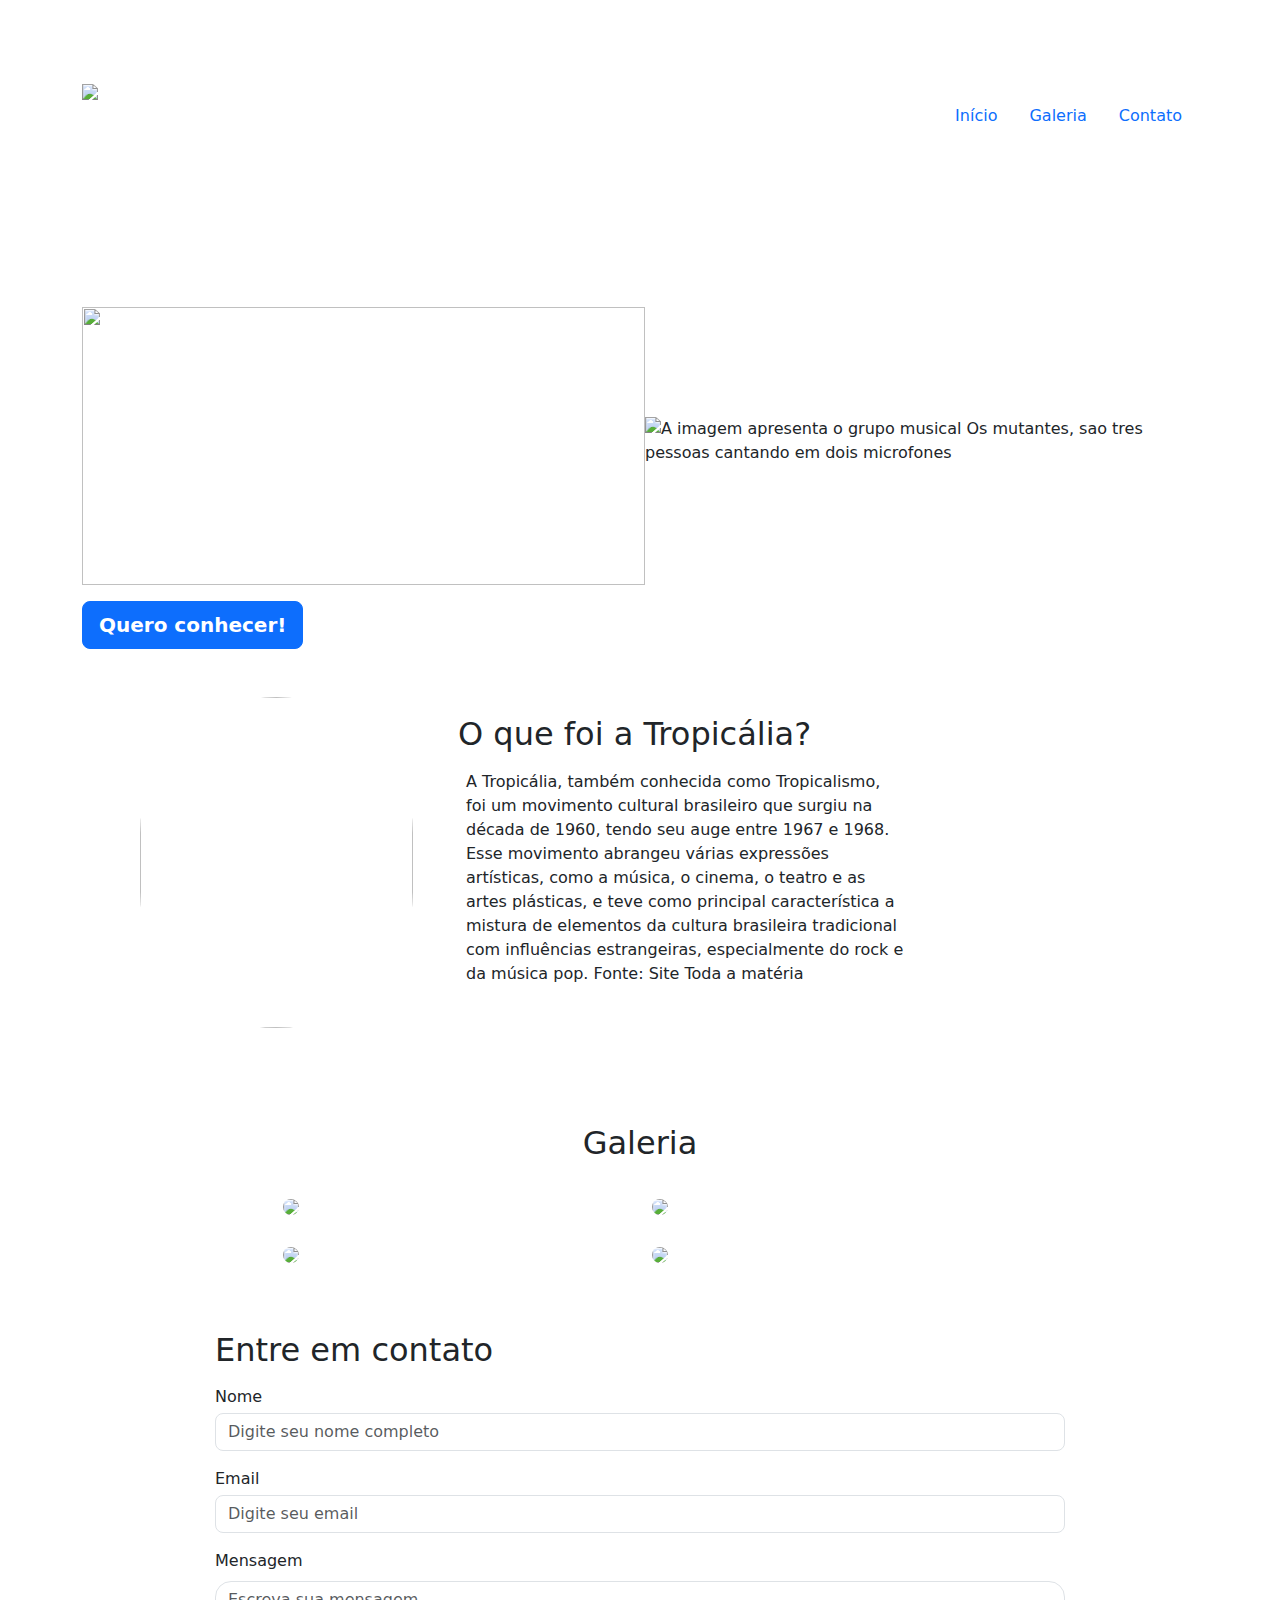
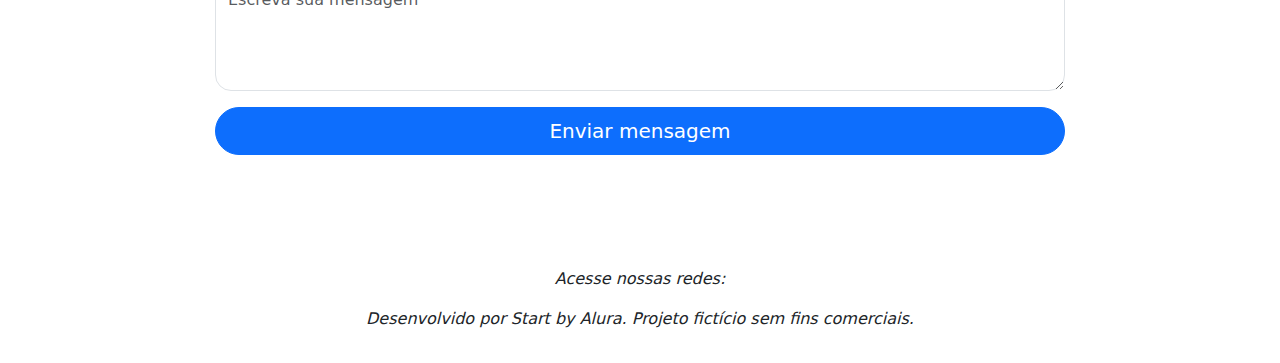
==== index.html @ 48123611 "26" ====
<!DOCTYPE html>
<html lang="pt-br">

<head>
    <meta charset="UTF-8">
    <meta name="viewport" content="width=device-width, initial-scale=1">
    <link rel="preconnect" href="https://fonts.googleapis.com">
    <title>Tropicália</title>
    <link href="https://cdnjs.cloudflare.com/ajax/libs/bootstrap/5.3.3/css/bootstrap.min.css" rel="stylesheet">
    <link rel="stylesheet" href="https://cdnjs.cloudflare.com/ajax/libs/bootstrap-icons/1.11.3/font/bootstrap-icons.min.css">
    <link rel="stylesheet" href="styles.css">
</head>

<body>
    <header class=" p-5">

        <nav class="container d-flex justify-content-between align-items-center" >
            <img src="img/logo.png" class="nav-img " loading="lazy">
            <ul class="nav mt-5">
                <li class="nav-item"><a class="nav-link" href="#inicio">Início</a></li>
                <li class="nav-item"><a class="nav-link" href="#galeria">Galeria</a></li>
                <li class="nav-item"><a class="nav-link" href="#contato">Contato</a></li>
            </ul>
            
        </nav>
       
    </header>


    <main class="container my-5">

        <section id="inicio" class="my-5">
            <div class="inicio-fundo d-flex justify-content-between align-items-center">
                <div class="esquerda-conteudo">
                    <h1 class="display-4 text-white fst-italic fw-bold">Boas-vindas a</h1>
                    <img src="img/logo-2.png" class="mb-3" width="563"
                        height="278" loading="lazy">
                    <a href="#tropicalia"
                        class="btn btn-primary btn-lg botao-inicio fw-semibold">Quero
                        conhecer!</a>
                </div>
                <img src="img/lossy-page1-640px-Os_Mutantes.tif (1).png" alt="A imagem apresenta o grupo musical Os mutantes, sao tres pessoas cantando em  dois microfones" title="Os mutantes - CC0 Domínio Público / Acervo Arquivo Nacional" class="img-fluid img-inicio">

              </div>
        </section>

        <section id="tropicalia" class="my-5 pt-6 secao-tropicalia">
            <div class="container d-flex align-items-center ">
                <div class="col-4 d-flex justify-content-center">
                    <img src="img/image (1).png" class="rounded-pill" alt="" width="273" height="331" loading="lazy">
                </div>
                <div class="col-5">
                    <h2>O que foi a Tropicália?</h2>
                    <p class="p-2">A Tropicália, também conhecida como Tropicalismo, foi um movimento cultural
                        brasileiro que surgiu na década de 1960, tendo seu auge entre 1967 e 1968. Esse movimento
                        abrangeu várias expressões artísticas, como a música, o cinema, o teatro e as artes plásticas, e
                        teve como principal característica a mistura de elementos da cultura brasileira tradicional com
                        influências estrangeiras, especialmente do rock e da música pop. Fonte: Site Toda a matéria</p>
                </div>
            </div>
        </section>

        <section id="galeria">
            <h2 class="text-center pt-5">Galeria</h2>
            <div class="container p-3 mt-3 fundo-galeria ">

                <div class="row justify-content-md-center">
                    <div class="col-md-4">
                        <img src="img/lossy-page1-640px-Jorge_Ben_e_o_Trio_Mocotó_no_Teatro_da_Lagoa,_1971.tif.jpg"
                            class="img-fluid rounded-5" loading="lazy">
                    </div>
                    <div class="col-md-4">
                        <img src="img/lossy-page1-640px-Os_Mutantes_2.tif.jpg" class="img-fluid rounded-5"
                            loading="lazy">
                    </div>
                </div>
                <div class="row mt-4  justify-content-md-center">
                    <div class="col-md-4">
                        <img src="img/lossy-page1-640px-Gilberto_Gil_nos_anos_1960.tif.jpg" class="img-fluid rounded-5" loading="lazy">
                    </div>
                    <div class="col-md-4">
                        <img src="img/lossy-page1-640px-Caetano_Veloso_no_III_Festival_da_Música_Popular.tif.jpg"
                            class="img-fluid rounded-5" loading="lazy">
                    </div>
                </div>
             </div>
        </section>

        <section id="contato">
            <div class="container p-5 d-flex justify-content-center">
                <div class="col-md-8 col-lg-10 rounded-5 formulario"> <!-- Caixa do formulário com 60% de largura -->
                    <h2 class="mb-3">Entre em contato</h2>
                    <form>
                        <div class="form-group mb-3">
                            <label for="nome">Nome</label>
                            <input type="text" id="nome" name="nome" class="form-control rounded-3 mt-1"
                                placeholder="Digite seu nome completo">
                        </div>
                        <div class="form-group mb-3">
                            <label for="email">Email</label>
                            <input type="email" id="email" name="email" class="form-control rounded-3 mt-1"
                                placeholder="Digite seu email">
                        </div>
                        <div class="form-group mb-3">
                            <label for="mensagem">Mensagem</label>
                            <textarea id="mensagem" name="mensagem" class="form-control rounded-4 mt-2" rows="4"
                                placeholder="Escreva sua mensagem"></textarea>
                        </div>
                        <div class="d-grid gap-2">
                            <button type="submit" class="btn btn-primary btn-lg rounded-pill">Enviar
                                mensagem</button>
                        </div>
                    </form>
                </div>
            </div>
        </section>
    </main>
    <footer class="text-center p-3 fst-italic">
        <p>Acesse nossas redes:</p>
        <i class="bi bi-whatsapp"></i>
        <i class="bi bi-instagram"></i>
        <i class="bi bi-tiktok"></i>
        <p class="mt-3">Desenvolvido por Start by Alura. Projeto fictício sem fins comerciais.</p>
    </footer>
    
    <script src="script.js"></script>
  
</body>

</html>
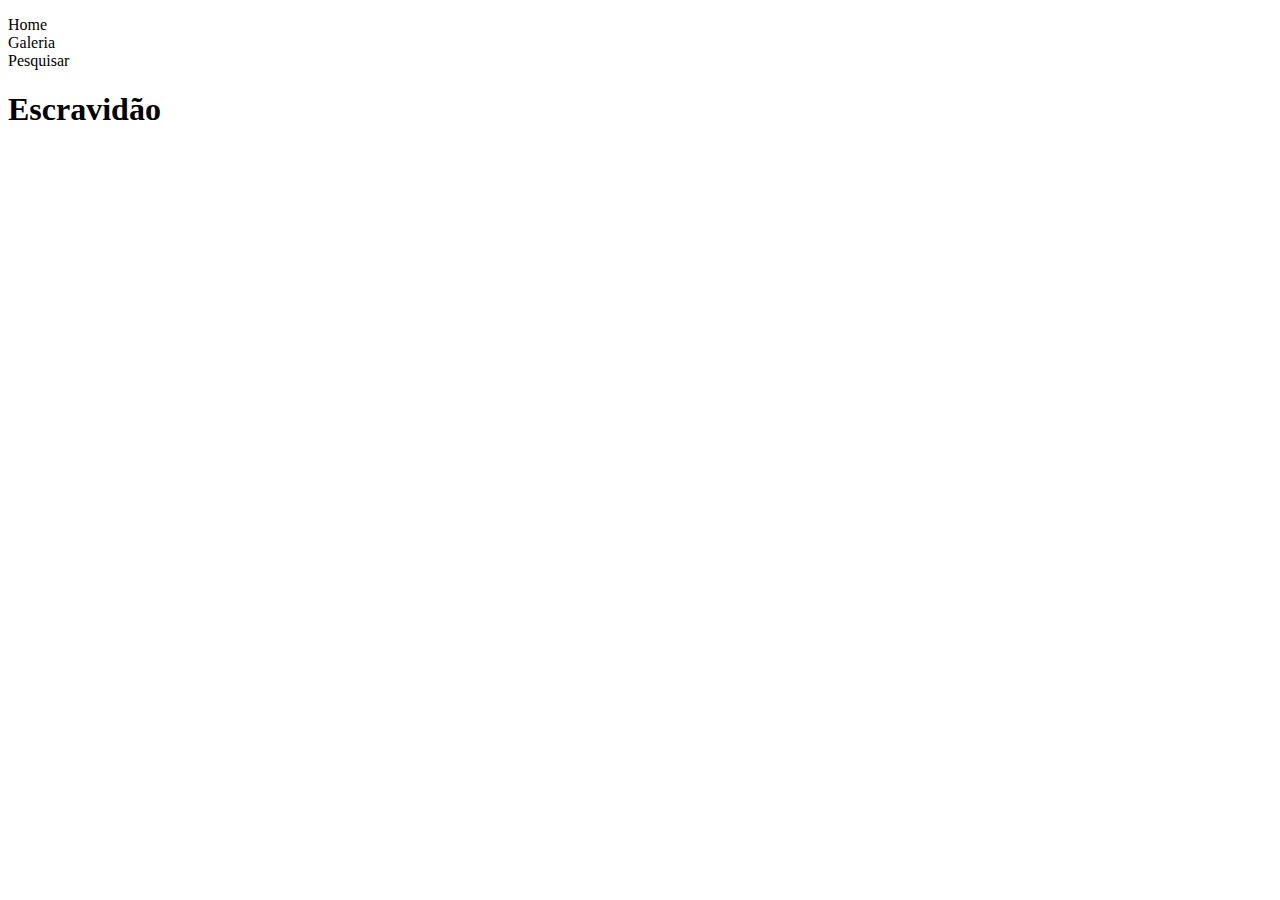
==== commit 694b9760: "1203" ====
--- a/index.html
+++ b/index.html
@@ -1,130 +1,18 @@
 <!DOCTYPE html>
-<html lang="pt-br">
-
+<html lang="en">
 <head>
     <meta charset="UTF-8">
-    <meta name="viewport" content="width=device-width, initial-scale=1">
-    <link rel="preconnect" href="https://fonts.googleapis.com">
-    <title>Tropicália</title>
-    <link href="https://cdnjs.cloudflare.com/ajax/libs/bootstrap/5.3.3/css/bootstrap.min.css" rel="stylesheet">
-    <link rel="stylesheet" href="https://cdnjs.cloudflare.com/ajax/libs/bootstrap-icons/1.11.3/font/bootstrap-icons.min.css">
-    <link rel="stylesheet" href="styles.css">
+    <meta name="viewport" content="width=device-width, initial-scale=1.0">
+    <title>Escravidão</title>
+    <link rel="stylesheet" href="style.css">
 </head>
-
 <body>
-    <header class=" p-5">
-
-        <nav class="container d-flex justify-content-between align-items-center" >
-            <img src="img/logo.png" class="nav-img " loading="lazy">
-            <ul class="nav mt-5">
-                <li class="nav-item"><a class="nav-link" href="#inicio">Início</a></li>
-                <li class="nav-item"><a class="nav-link" href="#galeria">Galeria</a></li>
-                <li class="nav-item"><a class="nav-link" href="#contato">Contato</a></li>
-            </ul>
-            
-        </nav>
-       
-    </header>
-
-
-    <main class="container my-5">
-
-        <section id="inicio" class="my-5">
-            <div class="inicio-fundo d-flex justify-content-between align-items-center">
-                <div class="esquerda-conteudo">
-                    <h1 class="display-4 text-white fst-italic fw-bold">Boas-vindas a</h1>
-                    <img src="img/logo-2.png" class="mb-3" width="563"
-                        height="278" loading="lazy">
-                    <a href="#tropicalia"
-                        class="btn btn-primary btn-lg botao-inicio fw-semibold">Quero
-                        conhecer!</a>
-                </div>
-                <img src="img/lossy-page1-640px-Os_Mutantes.tif (1).png" alt="A imagem apresenta o grupo musical Os mutantes, sao tres pessoas cantando em  dois microfones" title="Os mutantes - CC0 Domínio Público / Acervo Arquivo Nacional" class="img-fluid img-inicio">
-
-              </div>
-        </section>
-
-        <section id="tropicalia" class="my-5 pt-6 secao-tropicalia">
-            <div class="container d-flex align-items-center ">
-                <div class="col-4 d-flex justify-content-center">
-                    <img src="img/image (1).png" class="rounded-pill" alt="" width="273" height="331" loading="lazy">
-                </div>
-                <div class="col-5">
-                    <h2>O que foi a Tropicália?</h2>
-                    <p class="p-2">A Tropicália, também conhecida como Tropicalismo, foi um movimento cultural
-                        brasileiro que surgiu na década de 1960, tendo seu auge entre 1967 e 1968. Esse movimento
-                        abrangeu várias expressões artísticas, como a música, o cinema, o teatro e as artes plásticas, e
-                        teve como principal característica a mistura de elementos da cultura brasileira tradicional com
-                        influências estrangeiras, especialmente do rock e da música pop. Fonte: Site Toda a matéria</p>
-                </div>
-            </div>
-        </section>
-
-        <section id="galeria">
-            <h2 class="text-center pt-5">Galeria</h2>
-            <div class="container p-3 mt-3 fundo-galeria ">
-
-                <div class="row justify-content-md-center">
-                    <div class="col-md-4">
-                        <img src="img/lossy-page1-640px-Jorge_Ben_e_o_Trio_Mocotó_no_Teatro_da_Lagoa,_1971.tif.jpg"
-                            class="img-fluid rounded-5" loading="lazy">
-                    </div>
-                    <div class="col-md-4">
-                        <img src="img/lossy-page1-640px-Os_Mutantes_2.tif.jpg" class="img-fluid rounded-5"
-                            loading="lazy">
-                    </div>
-                </div>
-                <div class="row mt-4  justify-content-md-center">
-                    <div class="col-md-4">
-                        <img src="img/lossy-page1-640px-Gilberto_Gil_nos_anos_1960.tif.jpg" class="img-fluid rounded-5" loading="lazy">
-                    </div>
-                    <div class="col-md-4">
-                        <img src="img/lossy-page1-640px-Caetano_Veloso_no_III_Festival_da_Música_Popular.tif.jpg"
-                            class="img-fluid rounded-5" loading="lazy">
-                    </div>
-                </div>
-             </div>
-        </section>
-
-        <section id="contato">
-            <div class="container p-5 d-flex justify-content-center">
-                <div class="col-md-8 col-lg-10 rounded-5 formulario"> <!-- Caixa do formulário com 60% de largura -->
-                    <h2 class="mb-3">Entre em contato</h2>
-                    <form>
-                        <div class="form-group mb-3">
-                            <label for="nome">Nome</label>
-                            <input type="text" id="nome" name="nome" class="form-control rounded-3 mt-1"
-                                placeholder="Digite seu nome completo">
-                        </div>
-                        <div class="form-group mb-3">
-                            <label for="email">Email</label>
-                            <input type="email" id="email" name="email" class="form-control rounded-3 mt-1"
-                                placeholder="Digite seu email">
-                        </div>
-                        <div class="form-group mb-3">
-                            <label for="mensagem">Mensagem</label>
-                            <textarea id="mensagem" name="mensagem" class="form-control rounded-4 mt-2" rows="4"
-                                placeholder="Escreva sua mensagem"></textarea>
-                        </div>
-                        <div class="d-grid gap-2">
-                            <button type="submit" class="btn btn-primary btn-lg rounded-pill">Enviar
-                                mensagem</button>
-                        </div>
-                    </form>
-                </div>
-            </div>
-        </section>
-    </main>
-    <footer class="text-center p-3 fst-italic">
-        <p>Acesse nossas redes:</p>
-        <i class="bi bi-whatsapp"></i>
-        <i class="bi bi-instagram"></i>
-        <i class="bi bi-tiktok"></i>
-        <p class="mt-3">Desenvolvido por Start by Alura. Projeto fictício sem fins comerciais.</p>
-    </footer>
-    
-    <script src="script.js"></script>
-  
+    <div class="cabecalho">
+        <ul class="topicos"></ul>
+        <li>Home</li>
+        <li>Galeria</li>
+        <li>Pesquisar</li>
+  <h1 class="titulo" >Escravidão</h1>  
+    </div>
 </body>
-
 </html>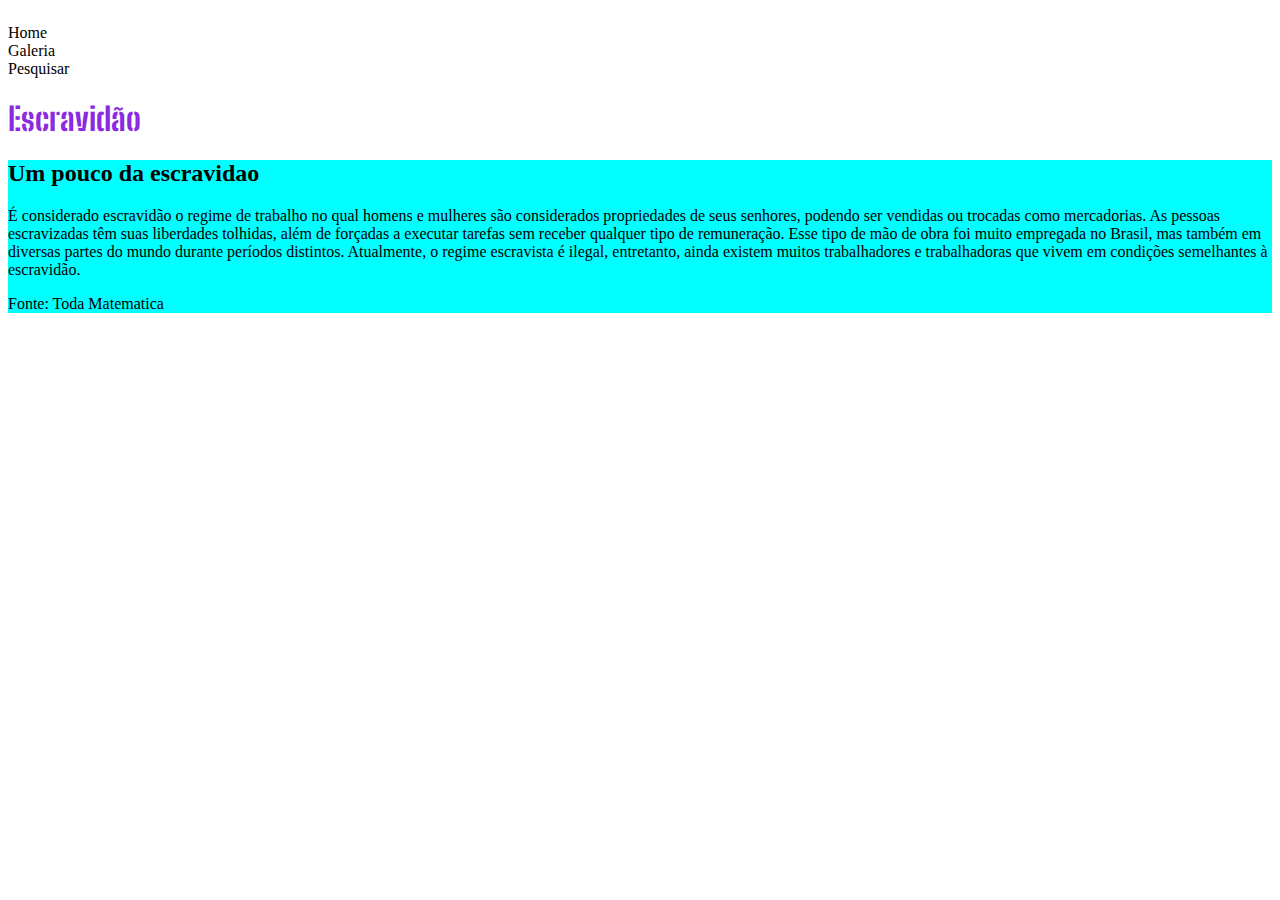
==== commit acedb30f: "14" ====
--- a/index.html
+++ b/index.html
@@ -9,10 +9,21 @@
 <body>
     <div class="cabecalho">
         <ul class="topicos"></ul>
-        <li>Home</li>
-        <li>Galeria</li>
-        <li>Pesquisar</li>
+        <li class= "botao">Home</li>
+        <li class= "botao"> Galeria</li>
+        <li class="botao"> Pesquisar</li>
   <h1 class="titulo" >Escravidão</h1>  
+    </div>
+    <div class="texto">
+<h2 class="subtitulo">Um pouco da escravidao</h2>
+<p class="teexto-inicial">É considerado escravidão o regime de trabalho no qual homens e mulheres são considerados propriedades de seus senhores, podendo ser vendidas ou trocadas como mercadorias.
+
+    As pessoas escravizadas têm suas liberdades tolhidas, além de forçadas a executar tarefas sem receber qualquer tipo de remuneração.
+    
+    Esse tipo de mão de obra foi muito empregada no Brasil, mas também em diversas partes do mundo durante períodos distintos.
+    
+    Atualmente, o regime escravista é ilegal, entretanto, ainda existem muitos trabalhadores e trabalhadoras que vivem em condições semelhantes à escravidão.</p>
+    <p class="texto-fonte">Fonte: Toda Matematica</p>
     </div>
 </body>
 </html>--- a/style.css
+++ b/style.css
@@ -0,0 +1,23 @@
+
+@import url('https://fonts.googleapis.com/css2?family=Big+Shoulders+Stencil:opsz,wght@10..72,100..900&display=swap');
+.cabecalho{
+    background-color: #FFFF;
+    width: 100%;
+}
+.topicos{
+    color: black;
+    font-size: 24px;
+}
+.titulo{
+    color: rgb(138, 43, 226);
+    font-size: 32px;
+    font-family: Big Shoulders Stencil;
+}
+.texto{
+    background-color: aqua;
+}
+.h2{
+    font-family: Big Shoulders Stencil;
+    font-size: 28px;
+    color:dodgerblue;
+}
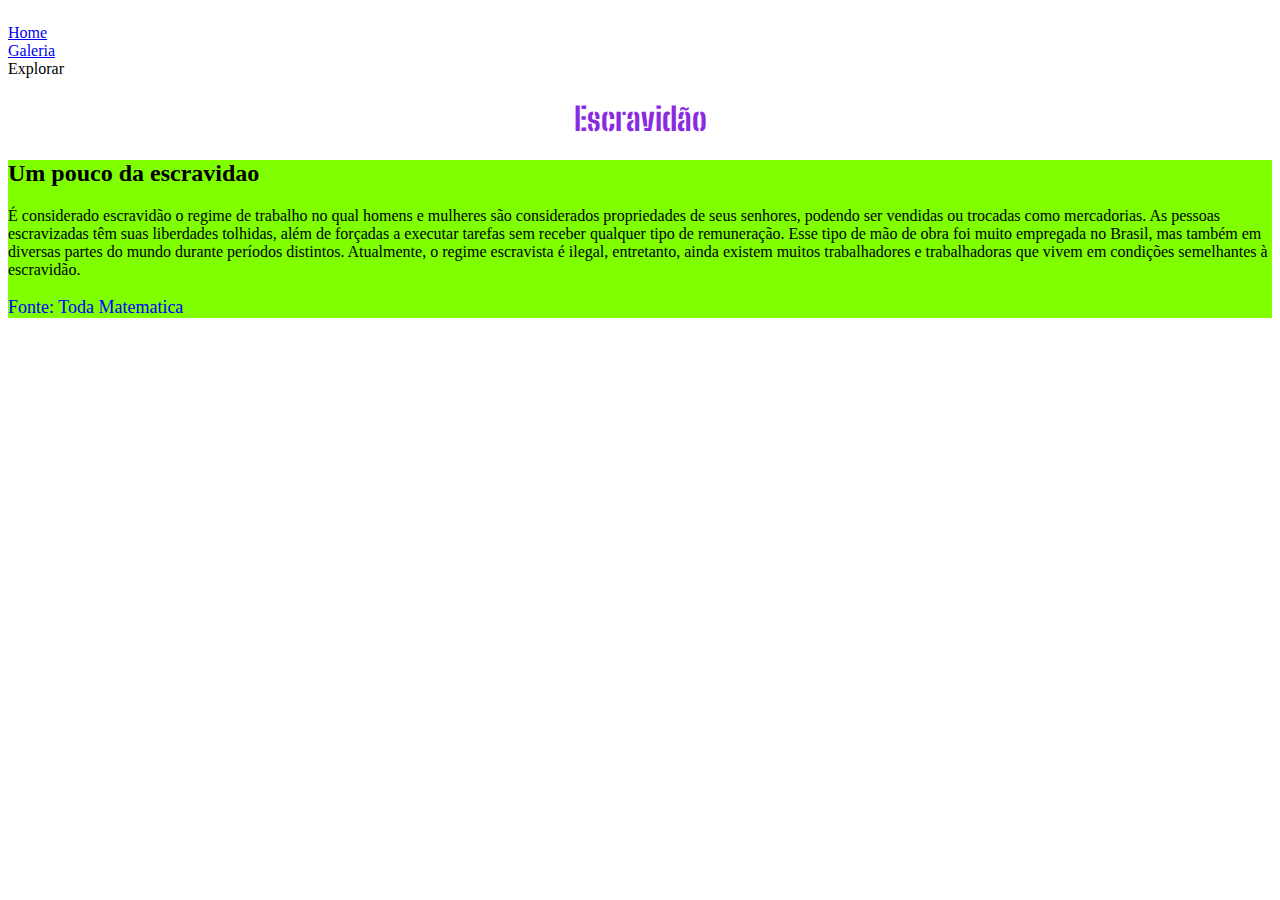
==== commit bf1d44f6: "eda" ====
--- a/index.html
+++ b/index.html
@@ -9,9 +9,9 @@
 <body>
     <div class="cabecalho">
         <ul class="topicos"></ul>
-        <li class= "botao">Home</li>
-        <li class= "botao"> Galeria</li>
-        <li class="botao"> Pesquisar</li>
+        <a href="#"><li class="botao">Home</li></a>
+        <a href="galeria.html"><li class="botao">Galeria</li></a>
+        <li class="botao">Explorar</li>
   <h1 class="titulo" >Escravidão</h1>  
     </div>
     <div class="texto">
--- a/style.css
+++ b/style.css
@@ -12,12 +12,21 @@
     color: rgb(138, 43, 226);
     font-size: 32px;
     font-family: Big Shoulders Stencil;
+    text-align: center;
 }
 .texto{
-    background-color: aqua;
+    background-color:chartreuse;
 }
 .h2{
     font-family: Big Shoulders Stencil;
     font-size: 28px;
-    color:dodgerblue;
+    color:blue;
 }
+.texto-inicial{
+    font-size: 24px;
+    color:blue;
+}
+.texto-fonte{
+    font-size: 18px;
+    color:blue;
+}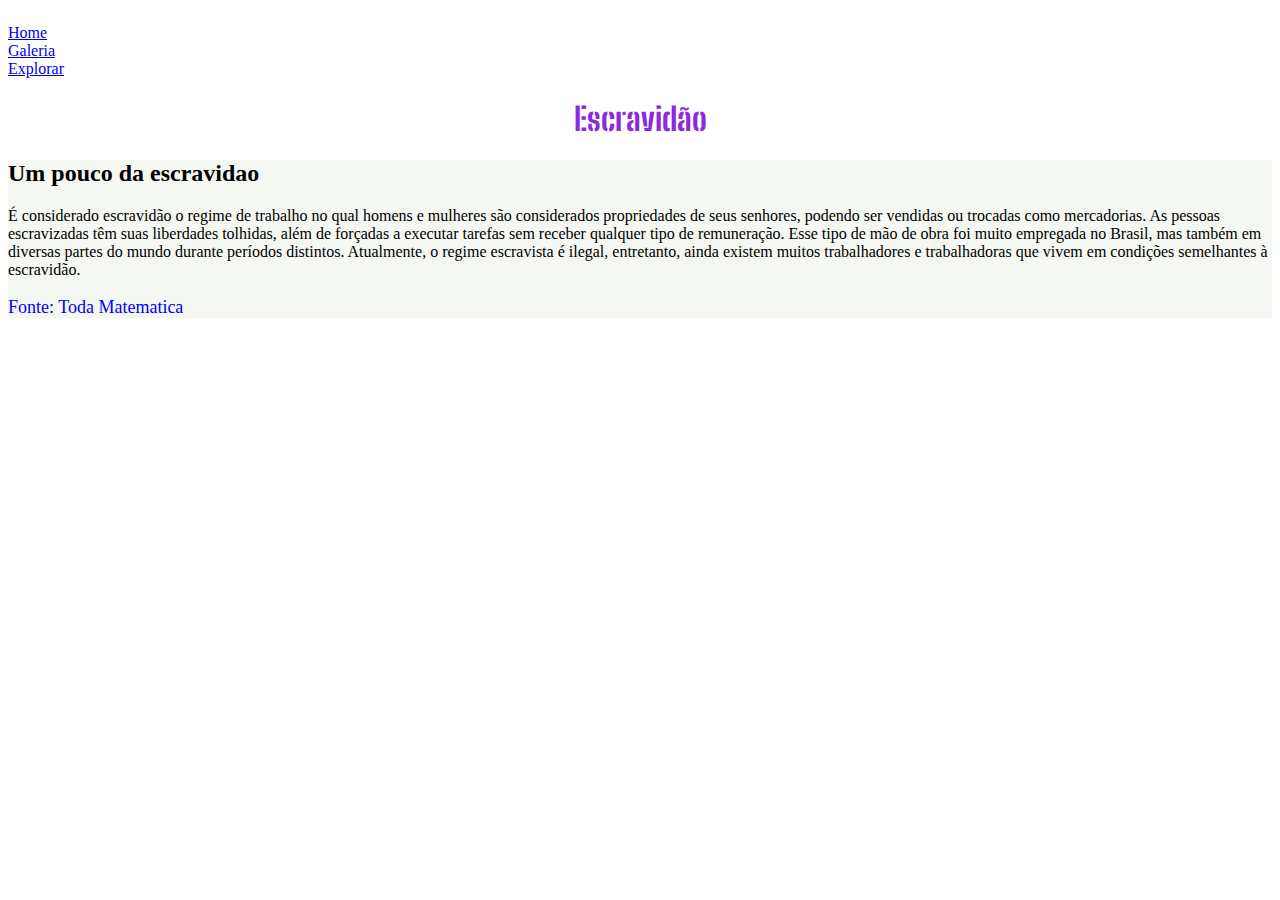
==== commit e96a77ee: "28" ====
--- a/index.html
+++ b/index.html
@@ -11,7 +11,7 @@
         <ul class="topicos"></ul>
         <a href="#"><li class="botao">Home</li></a>
         <a href="galeria.html"><li class="botao">Galeria</li></a>
-        <li class="botao">Explorar</li>
+        <a href="explorar.html"><li class="botao">Explorar</li></a>
   <h1 class="titulo" >Escravidão</h1>  
     </div>
     <div class="texto">
--- a/style.css
+++ b/style.css
@@ -15,7 +15,7 @@
     text-align: center;
 }
 .texto{
-    background-color:chartreuse;
+    background-color:rgb(245, 247, 243);
 }
 .h2{
     font-family: Big Shoulders Stencil;
@@ -29,4 +29,7 @@
 .texto-fonte{
     font-size: 18px;
     color:blue;
+}
+.foto{
+        width: 33%;
 }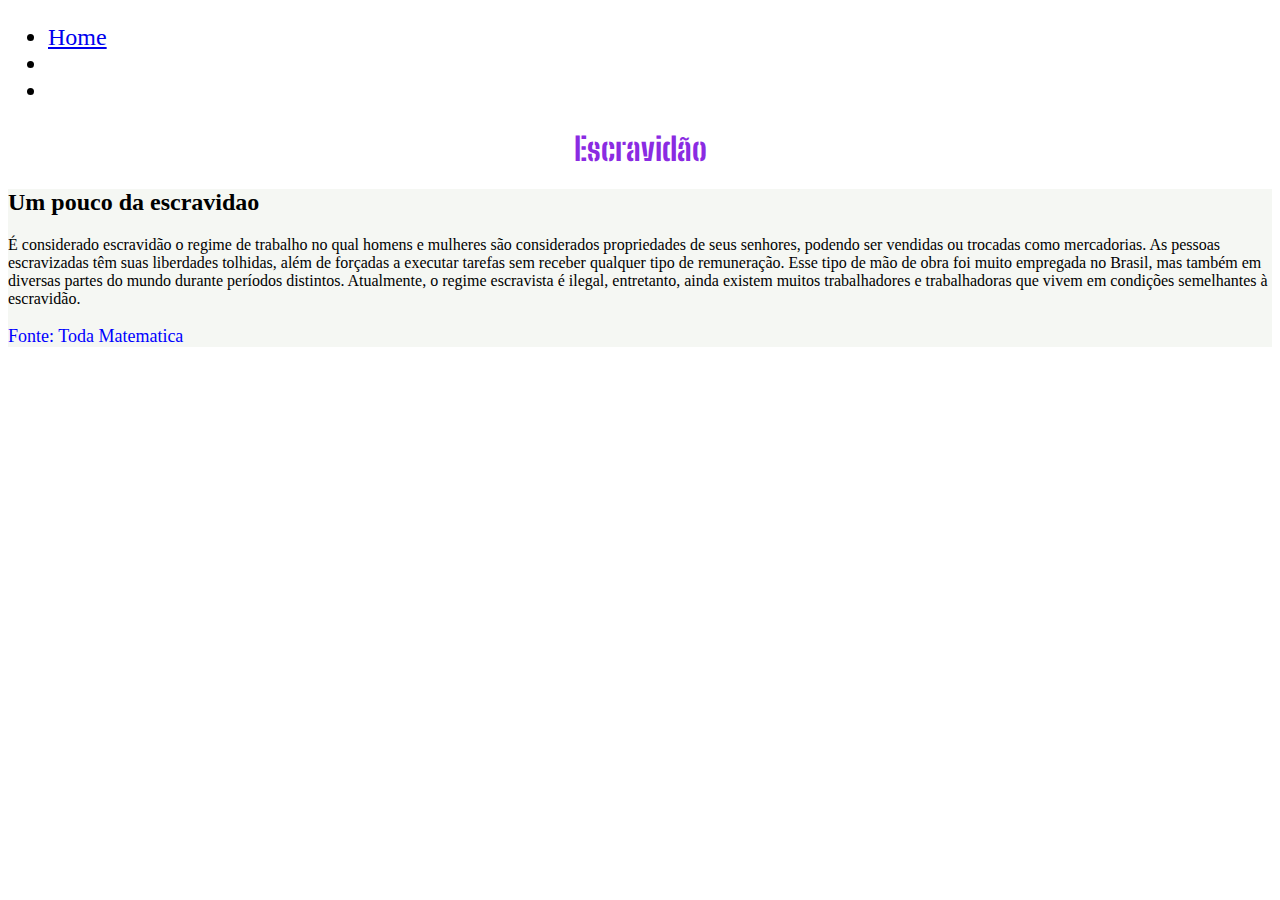
==== commit 4cffbc0f: "22" ====
--- a/index.html
+++ b/index.html
@@ -8,10 +8,11 @@
 </head>
 <body>
     <div class="cabecalho">
-        <ul class="topicos"></ul>
-        <a href="#"><li class="botao">Home</li></a>
-        <a href="galeria.html"><li class="botao">Galeria</li></a>
-        <a href="explorar.html"><li class="botao">Explorar</li></a>
+        <ul class="topicos">
+            <li class="botao"><a href="#">Home</a></li>
+            <li class="botao"><a href="galeria.html"></a></li>
+            <li class="botao"><a href="explorar.html"></a></li>
+        </ul>
   <h1 class="titulo" >Escravidão</h1>  
     </div>
     <div class="texto">
--- a/style.css
+++ b/style.css
@@ -32,4 +32,7 @@
 }
 .foto{
         width: 33%;
+}
+.topios{
+    text-decoration: none;
 }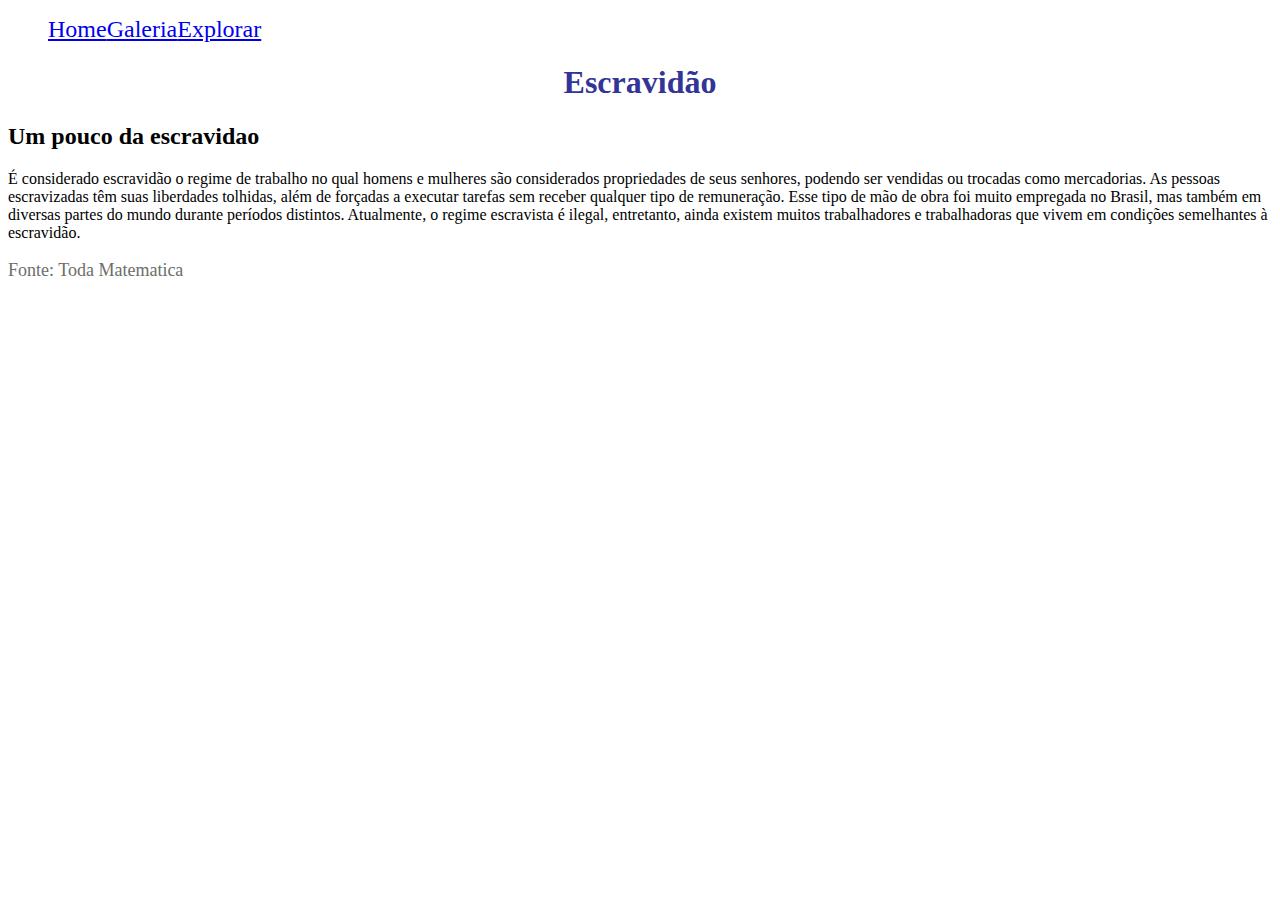
==== commit 51aec25c: "1324" ====
--- a/index.html
+++ b/index.html
@@ -10,8 +10,8 @@
     <div class="cabecalho">
         <ul class="topicos">
             <li class="botao"><a href="#">Home</a></li>
-            <li class="botao"><a href="galeria.html"></a></li>
-            <li class="botao"><a href="explorar.html"></a></li>
+            <li class="botao"><a href="galeria.html">Galeria</a></li>
+            <li class="botao"><a href="explorar.html">Explorar</a></li>
         </ul>
   <h1 class="titulo" >Escravidão</h1>  
     </div>
--- a/style.css
+++ b/style.css
@@ -4,35 +4,62 @@
     background-color: #FFFF;
     width: 100%;
 }
-.topicos{
-    color: black;
+.cabecalho{
+    width: 100%;
+}
+.botao{
+    color: #e8e9e5;
     font-size: 24px;
+    text-decoration: none;
 }
 .titulo{
-    color: rgb(138, 43, 226);
+    color: #323497;
     font-size: 32px;
-    font-family: Big Shoulders Stencil;
+    font-family:Emblema One;
     text-align: center;
 }
-.texto{
-    background-color:rgb(245, 247, 243);
-}
 .h2{
-    font-family: Big Shoulders Stencil;
+    font-family: Emblema One;
     font-size: 28px;
-    color:blue;
+    color: #4d543d;
 }
 .texto-inicial{
     font-size: 24px;
-    color:blue;
+    color: #f2f5eb;
 }
 .texto-fonte{
     font-size: 18px;
-    color:blue;
+    color: #6c6e69;
 }
 .foto{
-        width: 33%;
+    width: 33%;
+    border-radius: 10px;
+    height: 500px;
 }
-.topios{
+.texto-descricao{
+    font-size: 18px;
+    display: inline-block;
+}
+.foto-explorar{
+    text-align: left;
+    width: 500px;
+    height: 500px;
+    display: inline-block;
+}
+.destino{
+    display: flex;
+    align-items: center;
+}
+.ul{
+    text-decoration: none;
+    list-style-type: none;
+    display: flex;
+}
+.topicos{
+    text-decoration: none;
+    list-style-type: none;
+    display: flex;
+}
+.li{
     text-decoration: none;
 }